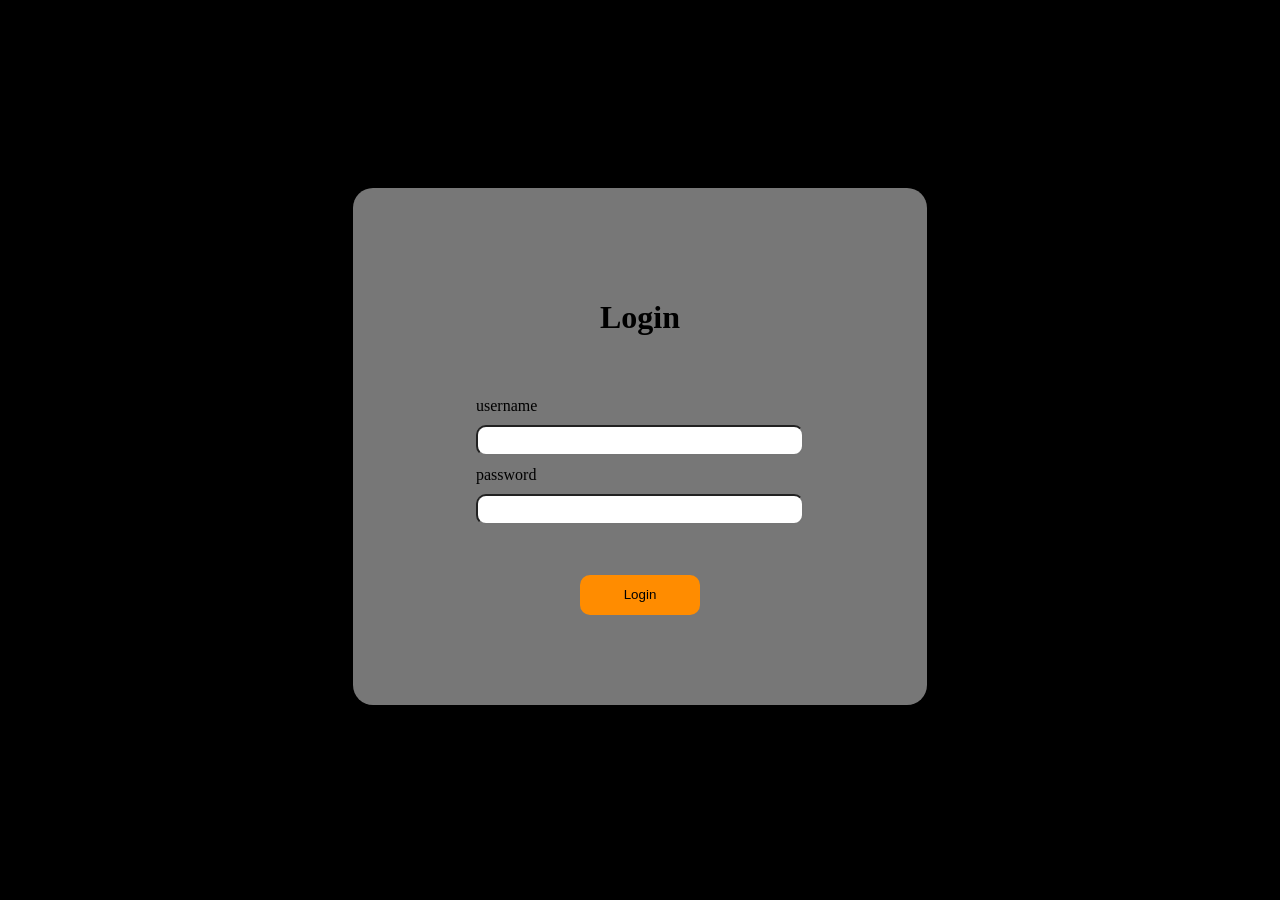
==== index.html @ 71c422c2 "first step" ====
<!DOCTYPE html>
<html lang="en">
<head>
    <meta charset="UTF-8">
    <meta name="viewport" content="width=device-width, initial-scale=1.0">
    <title>Document</title>
    <link rel="stylesheet" href="style.css">
</head>
<body>
    <div class="container">
        <h1>Login</h1>
        <div class="inputat">
            <div> username <input type="text"></div>
            <div> password <input type="password"></div>
        </div>

        <button>Login</button>
    </div>
</body>
<script type="module" src="script.js"></script>
</html>
---- style.css ----
body{
    display: flex;
    justify-content: center;
    align-items: center;  
      flex-direction: column;
      background-color: black;

}
.container{
    margin-top: 20vh;
    padding: 10vh;
    border-radius: 20px;
    display: flex;
    justify-content: center;
    align-items: center;
    flex-direction: column;
    background-color: rgb(119, 119, 119);
    box-shadow: black 10px;

}

.inputat{
    display: flex;
    flex-direction: column;
    padding: 10%;
}
input{
    margin-block: 10px;
     height: 25px;
    width: 320px;
    border-radius: 10px;
}

button{
    height: 40px;
    width: 120px;
    border-radius: 10px;
    border: none;
    background:darkorange;
}
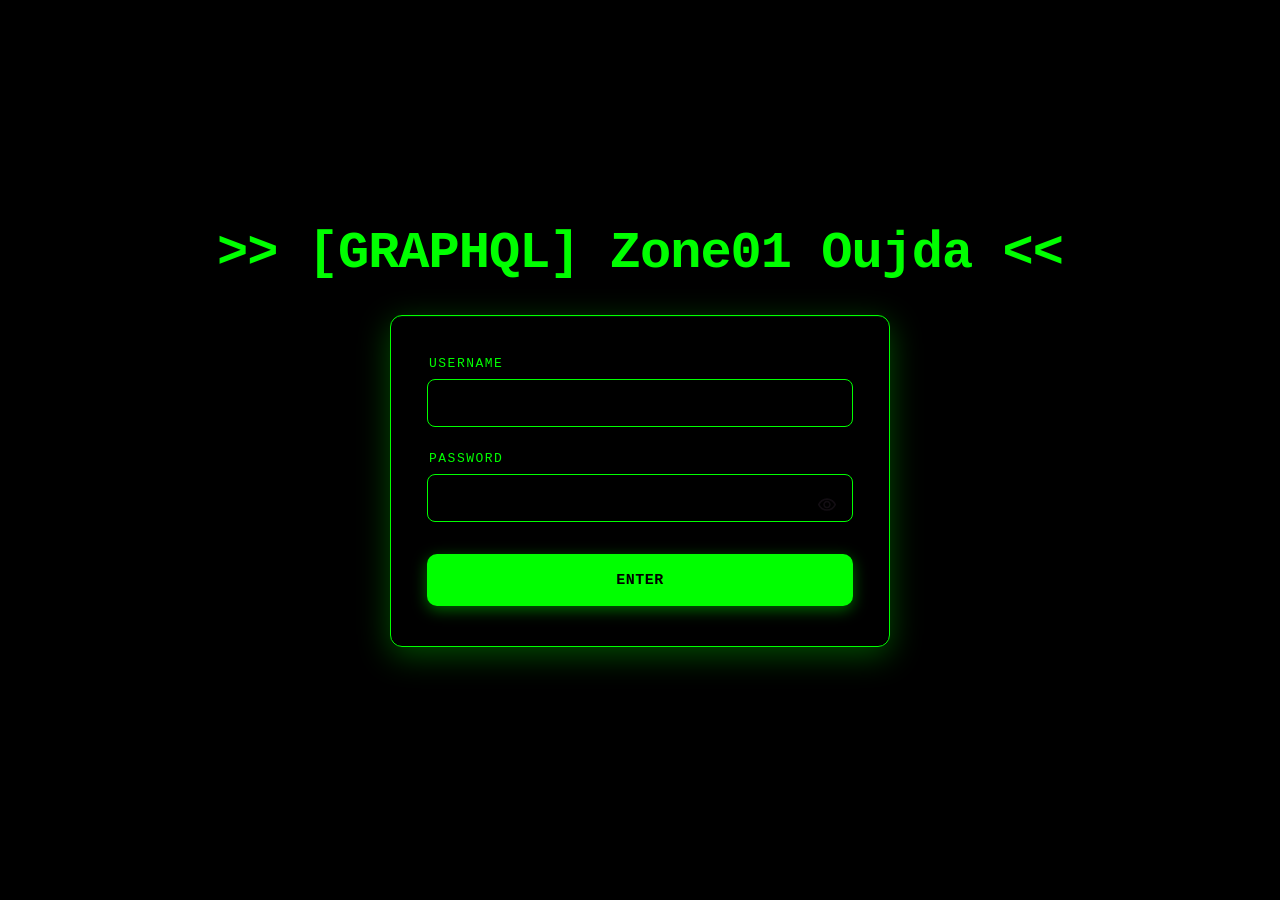
==== commit 42f44c59: "ad" ====
--- a/index.html
+++ b/index.html
@@ -1,21 +1,21 @@
 <!DOCTYPE html>
 <html lang="en">
+
 <head>
     <meta charset="UTF-8">
     <meta name="viewport" content="width=device-width, initial-scale=1.0">
-    <title>Document</title>
-    <link rel="stylesheet" href="style.css">
+    <meta name="description" content="Zone01 Oujda — Student Profile Dashboard. Track your XP, progress, audit ratio, and skill levels.">
+    <title>Zone01 Oujda — Student Profile</title>
+    <link rel="preconnect" href="https://fonts.googleapis.com">
+    <link rel="preconnect" href="https://fonts.gstatic.com" crossorigin>
+    <link href="https://fonts.googleapis.com/css2?family=Inter:wght@300;400;500;600;700;800&display=swap" rel="stylesheet">
+    <link rel="stylesheet" href="css/login.css">
+    <link rel="stylesheet" href="css/home.css">
 </head>
+
 <body>
-    <div class="container">
-        <h1>Login</h1>
-        <div class="inputat">
-            <div> username <input type="text"></div>
-            <div> password <input type="password"></div>
-        </div>
+    <div id="app"></div>
+    <script type="module" src="./js/rootes.js"></script>
+</body>
 
-        <button>Login</button>
-    </div>
-</body>
-<script type="module" src="script.js"></script>
 </html>
--- a/css/login.css
+++ b/css/login.css
@@ -0,0 +1,169 @@
+/* ===== LOGIN PAGE — Dark Glassmorphism ===== */
+
+#app:has(#loginContainer) {
+    min-height: 100vh;
+    display: flex;
+    flex-direction: column;
+    align-items: center;
+    justify-content: center;
+    gap: 30px;
+}
+
+#msg {
+    font-size: clamp(28px, 5vw, 52px);
+    font-weight: 800;
+    text-align: center;
+    color: #00ff00;
+    letter-spacing: -1px;
+    line-height: 1.2;
+    animation: fadeInDown 0.8s ease-out;
+    font-family: 'Courier New', monospace;
+} 
+
+#msg span {
+    /* plain green text for hacker aura */
+    -webkit-text-fill-color: #00ff00;
+    color: #00ff00;
+} 
+
+#loginContainer {
+    position: relative;
+    display: flex;
+    flex-direction: column;
+    width: min(500px, 90vw);
+    padding: 40px 36px;
+    background: rgba(0, 0, 0, 0.85);
+    backdrop-filter: blur(16px);
+    -webkit-backdrop-filter: blur(16px);
+    border: 1px solid #00ff00;
+    border-radius: 12px;
+    box-shadow:
+        0 8px 32px rgba(0, 255, 0, 0.3),
+        inset 0 1px 0 rgba(0, 255, 0, 0.1);
+    animation: fadeInUp 0.8s ease-out 0.2s both;
+} 
+
+#loginContainer label {
+    font-size: 13px;
+    font-weight: 500;
+    color: #00ff00;
+    text-transform: uppercase;
+    letter-spacing: 1.5px;
+    margin-bottom: 8px;
+    margin-left: 2px;
+    font-family: 'Courier New', monospace;
+} 
+
+#loginContainer input {
+    all: unset;
+    height: 48px;
+    width: 100%;
+    padding: 0 16px;
+    font-size: 15px;
+    font-family: 'Courier New', monospace;
+    color: #00ff00;
+    background: rgba(0, 0, 0, 0.6);
+    border: 1px solid #00ff00;
+    border-radius: 8px;
+    margin-bottom: 24px;
+    transition: all 0.3s ease;
+    box-sizing: border-box;
+} 
+
+#loginContainer input:focus {
+    border-color: #00ff00;
+    box-shadow: 0 0 0 3px rgba(0, 255, 0, 0.3), 0 0 20px rgba(0, 255, 0, 0.2);
+    background: rgba(0, 0, 0, 0.7);
+} 
+
+#loginContainer input::placeholder {
+    color: rgba(0, 255, 0, 0.4);
+} 
+
+#loginContainer input.error {
+    border-color: #ef4444 !important;
+    box-shadow: 0 0 0 3px rgba(239, 68, 68, 0.15);
+}
+
+#btnLogin {
+    all: unset;
+    display: flex;
+    align-items: center;
+    justify-content: center;
+    width: 100%;
+    height: 52px;
+    margin-top: 8px;
+    font-family: 'Courier New', monospace;
+    font-size: 15px;
+    font-weight: 600;
+    letter-spacing: 0.5px;
+    color: #000000;
+    background: #00ff00;
+    border: none;
+    border-radius: 10px;
+    cursor: pointer;
+    transition: all 0.3s ease;
+    box-shadow: 0 4px 15px rgba(0, 255, 0, 0.4);
+} 
+
+#btnLogin:hover {
+    transform: translateY(-2px);
+    box-shadow: 0 8px 25px rgba(0, 255, 0, 0.6);
+    background: #6f6;
+}
+
+#btnLogin:active {
+    transform: translateY(0);
+    box-shadow: 0 2px 10px rgba(99, 102, 241, 0.3);
+}
+
+#iconVisibil {
+    height: 20px;
+    width: 20px;
+    cursor: pointer;
+    position: absolute;
+    right: 52px;
+    bottom: 131px;
+    opacity: 0.4;
+    filter: invert(1);
+    transition: opacity 0.2s ease;
+}
+
+#iconVisibil:hover {
+    opacity: 0.8;
+}
+
+/* ===== Animations ===== */
+@keyframes fadeInDown {
+    from {
+        opacity: 0;
+        transform: translateY(-30px);
+    }
+    to {
+        opacity: 1;
+        transform: translateY(0);
+    }
+}
+
+@keyframes fadeInUp {
+    from {
+        opacity: 0;
+        transform: translateY(30px);
+    }
+    to {
+        opacity: 1;
+        transform: translateY(0);
+    }
+}
+
+/* ===== Responsive ===== */
+@media (max-width: 600px) {
+    #loginContainer {
+        padding: 30px 24px;
+    }
+
+    #iconVisibil {
+        right: 40px;
+        bottom: 119px;
+    }
+}
--- a/css/home.css
+++ b/css/home.css
@@ -0,0 +1,495 @@
+/* ===== DESIGN SYSTEM — Hacker Matrix Dashboard ===== */
+
+:root {
+    --bg-primary: #000000; /* pitch black */
+    --bg-secondary: #111111;
+    --surface: rgba(0, 255, 0, 0.04);
+    --surface-hover: rgba(0, 255, 0, 0.12);
+    --border: rgba(0, 255, 0, 0.3);
+    --border-glow: rgba(0, 255, 0, 0.7);
+
+    --text-primary: #00ff00;
+    --text-secondary: rgba(0, 255, 0, 0.6);
+    --text-muted: rgba(0, 255, 0, 0.3);
+
+    --accent: #00ff00;
+    --accent-light: #6f6;
+    --accent-glow: rgba(0, 255, 0, 0.4);
+    --gradient-accent: linear-gradient(135deg, #00ff00, #6f6);
+    --gradient-accent-2: linear-gradient(135deg, #00ff00, #090);
+
+    --success: #22c55e;
+    --danger: #ef4444;
+
+    --radius-sm: 4px;
+    --radius-md: 8px;
+    --radius-lg: 12px;
+
+    --font: 'Courier New', monospace;
+}
+
+/* ===== RESET & BASE ===== */
+* {
+    box-sizing: border-box;
+    margin: 0;
+    padding: 0;
+}
+
+body {
+    font-family: var(--font);
+    background-color: var(--bg-primary);
+    /* matrix-like falling code effect could be added via JS later */
+    background-image: none;
+    color: var(--text-primary);
+    min-height: 100vh;
+    display: flex;
+    flex-direction: column;
+    align-items: center;
+    -webkit-font-smoothing: antialiased;
+    -moz-osx-font-smoothing: grayscale;
+}
+
+
+
+body {
+    animation: flicker 3s infinite;
+}
+
+/* ===== SCROLLBAR ===== */
+::-webkit-scrollbar {
+    width: 6px;
+}
+::-webkit-scrollbar-track {
+    background: transparent;
+}
+::-webkit-scrollbar-thumb {
+    background: rgba(255, 255, 255, 0.1);
+    border-radius: 3px;
+}
+::-webkit-scrollbar-thumb:hover {
+    background: rgba(255, 255, 255, 0.2);
+}
+
+/* ===== APP LAYOUT ===== */
+#app {
+    width: 100%;
+    max-width: 1100px;
+    padding: 30px 20px 60px;
+    display: grid;
+    grid-template-columns: 1fr 1fr;
+    grid-template-rows: auto;
+    gap: 20px;
+    animation: fadeIn 0.6s ease-out;
+}
+
+/* ===== GLASS CARD BASE ===== */
+.glass-card {
+    background: var(--surface);
+    backdrop-filter: blur(20px);
+    -webkit-backdrop-filter: blur(20px);
+    border: 1px solid var(--border);
+    border-radius: var(--radius-lg);
+    padding: 24px;
+    transition: all 0.35s cubic-bezier(0.4, 0, 0.2, 1);
+    animation: cardEnter 0.6s ease-out both;
+}
+
+.glass-card:hover {
+    background: var(--surface-hover);
+    border-color: var(--accent);
+    box-shadow: 0 8px 40px var(--accent-glow);
+    transform: translateY(-2px);
+}
+
+/* Stagger card animations */
+.glass-card:nth-child(1) { animation-delay: 0.05s; }
+.glass-card:nth-child(2) { animation-delay: 0.1s; }
+.glass-card:nth-child(3) { animation-delay: 0.15s; }
+.glass-card:nth-child(4) { animation-delay: 0.2s; }
+.glass-card:nth-child(5) { animation-delay: 0.25s; }
+
+.card-header {
+    display: flex;
+    align-items: center;
+    gap: 10px;
+    margin-bottom: 20px;
+    font-size: 13px;
+    font-weight: 600;
+    text-transform: uppercase;
+    letter-spacing: 1.5px;
+    color: var(--text-secondary);
+}
+
+.card-header .dot {
+    width: 8px;
+    height: 8px;
+    border-radius: 50%;
+    background: var(--gradient-accent);
+    box-shadow: 0 0 8px var(--accent-glow);
+}
+
+/* ===== USER INFO — spans full width ===== */
+#userInfo {
+    grid-column: 1 / -1;
+    display: flex;
+    flex-direction: row;
+    align-items: center;
+    gap: 20px;
+    min-height: 80px;
+}
+
+.avatar-circle {
+    width: 52px;
+    height: 52px;
+    border-radius: 50%;
+    background: var(--gradient-accent);
+    display: flex;
+    align-items: center;
+    justify-content: center;
+    font-size: 20px;
+    font-weight: 700;
+    color: #fff;
+    flex-shrink: 0;
+    box-shadow: 0 4px 15px var(--accent-glow);
+}
+
+.user-details {
+    flex: 1;
+    display: flex;
+    flex-direction: column;
+    gap: 4px;
+}
+
+.user-details .user-name-display {
+    font-size: 20px;
+    font-weight: 700;
+    color: var(--text-primary);
+}
+
+.user-details .user-meta {
+    display: flex;
+    flex-wrap: wrap;
+    gap: 16px;
+    font-size: 13px;
+    color: var(--text-secondary);
+}
+
+.user-meta span {
+    display: flex;
+    align-items: center;
+    gap: 5px;
+}
+
+#logout {
+    position: absolute;
+    right: 5%;
+    width: 40px;
+    height: 40px;
+    border-radius: 12px;
+    background: rgba(239, 68, 68, 0.08);
+    border: 1px solid rgba(239, 68, 68, 0.15);
+    cursor: pointer;
+    display: flex;
+    align-items: center;
+    justify-content: center;
+    transition: all 0.3s ease;
+    flex-shrink: 0;
+    background-image: url("../icons/logout.svg");
+    background-size: 18px;
+    background-repeat: no-repeat;
+    background-position: center;
+    filter: invert(0.5) sepia(1) saturate(5) hue-rotate(330deg);
+}
+
+#logout:hover {
+    background-color: rgba(239, 68, 68, 0.15);
+    border-color: rgba(239, 68, 68, 0.3);
+    box-shadow: 0 0 20px rgba(239, 68, 68, 0.15);
+    transform: scale(1.05);
+}
+
+/* ===== MODULE INFO — spans full width ===== */
+#moduleInfo {
+    grid-column: 1 / -1;
+}
+
+.stats-grid {
+    display: grid;
+    grid-template-columns: repeat(4, 1fr);
+    gap: 16px;
+}
+
+.stat-card {
+    background: rgba(255, 255, 255, 0.02);
+    border: 1px solid var(--border);
+    border-radius: var(--radius-sm);
+    padding: 20px 16px;
+    text-align: center;
+    transition: all 0.3s ease;
+}
+
+.stat-card:hover {
+    border-color: var(--border-glow);
+    background: rgba(99, 102, 241, 0.04);
+}
+
+.stat-card .stat-label {
+    font-size: 11px;
+    font-weight: 600;
+    text-transform: uppercase;
+    letter-spacing: 1.5px;
+    color: var(--text-muted);
+    margin-bottom: 10px;
+}
+
+.stat-card .stat-value {
+    font-size: 22px;
+    font-weight: 700;
+    background: var(--gradient-accent);
+    -webkit-background-clip: text;
+    -webkit-text-fill-color: transparent;
+    background-clip: text;
+}
+
+/* ===== LINE GRAPH SECTION ===== */
+#line {
+    grid-column: 1 / -1;
+    display: flex;
+    flex-direction: column;
+}
+
+#typeInfo {
+    display: flex;
+    flex-direction: row;
+    justify-content: space-between;
+    align-items: center;
+    margin-bottom: 16px;
+    gap: 12px;
+}
+
+#type {
+    font-family: var(--font);
+    font-size: 13px;
+    font-weight: 500;
+    padding: 10px 16px;
+    color: var(--text-primary);
+    background: rgba(255, 255, 255, 0.05);
+    border: 1px solid var(--border);
+    border-radius: var(--radius-sm);
+    cursor: pointer;
+    transition: all 0.3s ease;
+    appearance: none;
+    -webkit-appearance: none;
+    -moz-appearance: none;
+    outline: none;
+    min-width: 140px;
+}
+
+#type:hover,
+#type:focus {
+    border-color: var(--accent);
+    box-shadow: 0 0 0 3px var(--accent-glow);
+}
+
+#type option {
+    background-color: #1a1a2e;
+    color: #f0f0f5;
+    padding: 10px;
+}
+
+#level,
+#xp {
+    font-size: 14px;
+    font-weight: 600;
+    color: var(--text-secondary);
+    padding: 6px 14px;
+    background: rgba(255, 255, 255, 0.04);
+    border-radius: 8px;
+}
+
+#lineGraph {
+    width: 100%;
+    border-radius: var(--radius-sm);
+    overflow: hidden;
+}
+
+#textXP {
+    font-family: var(--font) !important;
+    font-size: 13px !important;
+    font-weight: 500;
+}
+
+/* ===== PIE / RADAR CHART ===== */
+#pie {
+    width: 100%;
+    border-radius: var(--radius-sm);
+    overflow: visible;
+}
+
+#textPercentage {
+    font-family: var(--font);
+    font-size: 16px;
+    font-weight: 600;
+    fill: var(--text-primary);
+}
+
+.Btn {
+    font-family: var(--font);
+    font-size: 13px;
+    font-weight: 600;
+    fill: var(--accent-light);
+    cursor: pointer;
+    transition: fill 0.2s ease;
+    text-decoration: none;
+}
+
+.Btn:hover {
+    fill: var(--text-primary);
+}
+
+/* ===== PASS/FAIL RATIO RINGS ===== */
+#passfail {
+    display: flex;
+    flex-direction: row;
+    flex-wrap: wrap;
+    justify-content: space-around;
+    align-items: center;
+    gap: 16px;
+}
+
+.ratio {
+    display: flex;
+    flex-direction: column;
+    align-items: center;
+    justify-content: center;
+    gap: 8px;
+}
+
+.ratio svg {
+    width: 130px;
+    filter: drop-shadow(0 0 8px var(--accent-glow));
+}
+
+.ratio span {
+    font-size: 12px;
+    font-weight: 600;
+    text-transform: uppercase;
+    letter-spacing: 1px;
+    color: var(--text-secondary);
+}
+
+/* ===== LOADING SPINNER ===== */
+.loading-container {
+    grid-column: 1 / -1;
+    display: flex;
+    align-items: center;
+    justify-content: center;
+    min-height: 300px;
+}
+
+.spinner {
+    width: 40px;
+    height: 40px;
+    border: 3px solid rgba(255, 255, 255, 0.08);
+    border-top: 3px solid var(--accent);
+    border-radius: 50%;
+    animation: spin 0.8s linear infinite;
+}
+
+/* ===== SVG TEXT GLOBAL ===== */
+svg text {
+    font-family: var(--font);
+    fill: var(--text-secondary);
+    font-size: 12px;
+}
+
+/* ===== ANIMATIONS ===== */
+@keyframes fadeIn {
+    from { opacity: 0; }
+    to { opacity: 1; }
+}
+
+@keyframes cardEnter {
+    from {
+        opacity: 0;
+        transform: translateY(20px);
+    }
+    to {
+        opacity: 1;
+        transform: translateY(0);
+    }
+}
+
+@keyframes spin {
+    to { transform: rotate(360deg); }
+}
+
+@keyframes ringFill {
+    from { stroke-dashoffset: 314; }
+}
+
+@keyframes fadeInScale {
+    from {
+        opacity: 0;
+        transform: scale(0.9);
+    }
+    to {
+        opacity: 1;
+        transform: scale(1);
+    }
+}
+
+/* ===== RESPONSIVE ===== */
+@media (max-width: 768px) {
+    #app {
+        grid-template-columns: 1fr;
+        padding: 20px 16px 40px;
+        gap: 16px;
+    }
+
+    #userInfo {
+        grid-column: 1;
+        flex-wrap: wrap;
+    }
+
+    #moduleInfo {
+        grid-column: 1;
+    }
+
+    .stats-grid {
+        grid-template-columns: repeat(2, 1fr);
+    }
+
+    #line,
+    #pie-container {
+        grid-column: 1;
+    }
+
+    #passfail {
+        grid-column: 1;
+    }
+
+    #typeInfo {
+        flex-wrap: wrap;
+        justify-content: center;
+    }
+}
+
+@media (max-width: 480px) {
+    .stats-grid {
+        grid-template-columns: 1fr 1fr;
+        gap: 10px;
+    }
+
+    .stat-card .stat-value {
+        font-size: 18px;
+    }
+
+    .user-details .user-name-display {
+        font-size: 16px;
+    }
+
+    .glass-card {
+        padding: 18px 16px;
+    }
+}
